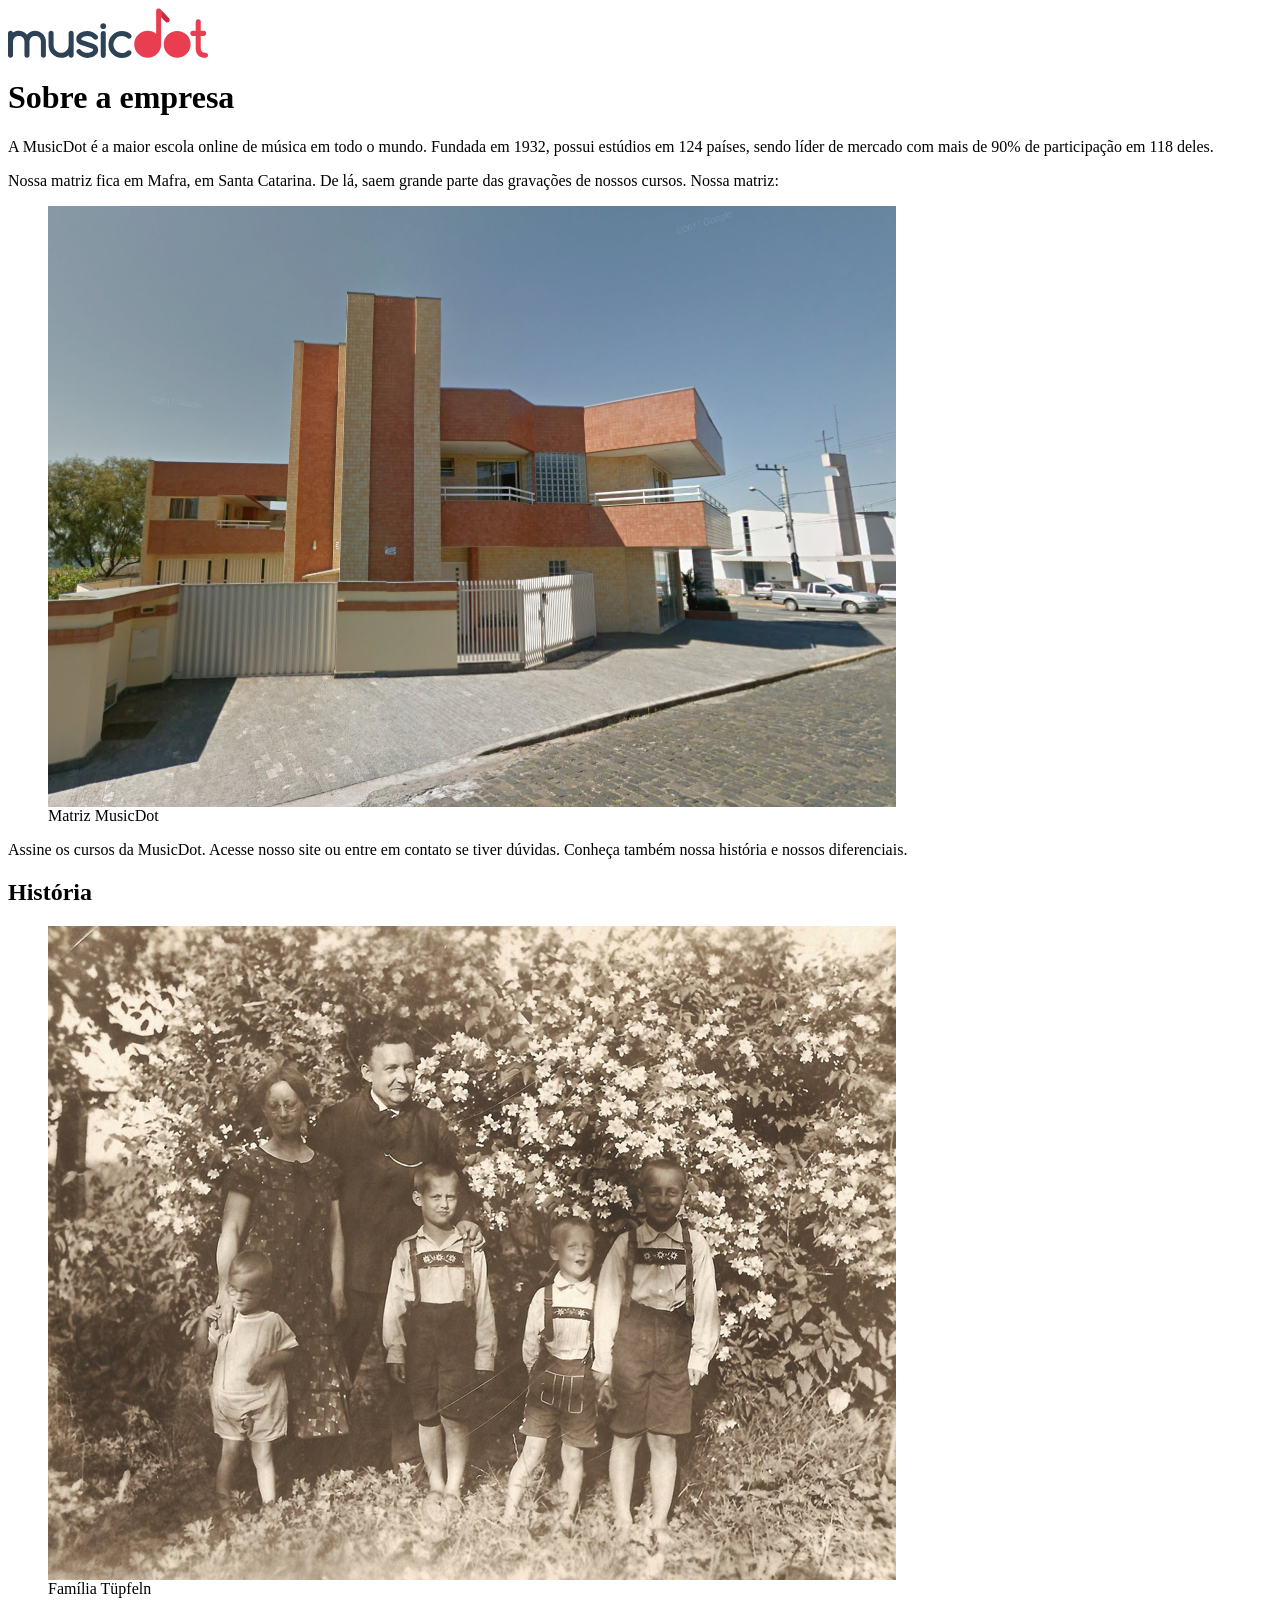
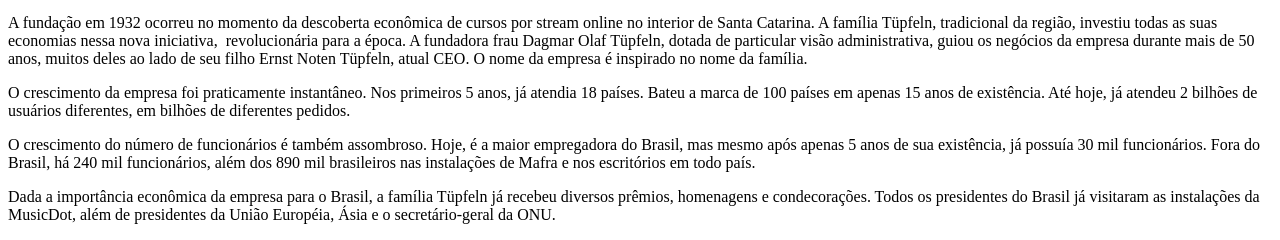
==== sobre.html @ 1f06312d "Alteração trabalho 01" ====
<head>
        <title> MusicDot | Sobre a empresa </title>
    </head>
    <body>
    <img src="img/logo.svg" alt="Logo MusicDot">
    <h1>Sobre a empresa</h1>
    <p>A MusicDot é a maior escola online de música em todo o mundo. Fundada em 1932, possui estúdios em 124 países,
        sendo líder de mercado com mais de 90% de participação em 118 deles.</p>
    <p>Nossa matriz fica em Mafra, em Santa Catarina. De lá, saem grande parte das gravações de nossos cursos. Nossa
        matriz:</p>
    <figure>
        <img src="img/matriz-musicdot.png" alt="">
        <figcaption>Matriz MusicDot</figcaption>
    </figure>

    <p>Assine os cursos da MusicDot. Acesse nosso site ou entre em contato se tiver dúvidas. Conheça também nossa
        história e nossos diferenciais. </p>

    <h2>História</h2>

    <figure>
        <img src="img/familia-tupfeln.jpg" alt="">
        <figcaption>Família Tüpfeln</figcaption>
    </figure>

    <p>A fundação em 1932 ocorreu no momento da descoberta econômica de cursos por stream online no interior de Santa
        Catarina. A família Tüpfeln, tradicional da região, investiu todas as suas economias nessa nova iniciativa, 
        revolucionária para a época. A fundadora frau Dagmar Olaf Tüpfeln, dotada de particular visão administrativa,
        guiou os negócios da empresa durante mais de 50 anos, muitos deles ao lado de seu filho Ernst Noten Tüpfeln,
        atual CEO. O nome da empresa é inspirado no nome da família.</p>
    <p>O crescimento da empresa foi praticamente instantâneo. Nos primeiros 5 anos, já atendia 18 países. Bateu a marca
        de 100 países em apenas 15 anos de existência. Até hoje, já atendeu 2 bilhões de usuários diferentes, em bilhões
        de diferentes pedidos.</p>
    <p>O crescimento do número de funcionários é também assombroso. Hoje, é a maior empregadora do Brasil, mas mesmo
        após apenas 5 anos de sua existência, já possuía 30 mil funcionários. Fora do Brasil, há 240 mil funcionários,
        além dos 890 mil brasileiros nas instalações de Mafra e nos escritórios em todo país.</p>
    <p>Dada a importância econômica da empresa para o Brasil, a família Tüpfeln já recebeu diversos prêmios, homenagens
        e condecorações. Todos os presidentes do Brasil já visitaram as instalações da MusicDot, além de presidentes da
        União Européia, Ásia e o secretário-geral da ONU.</p>

</body>

</html>
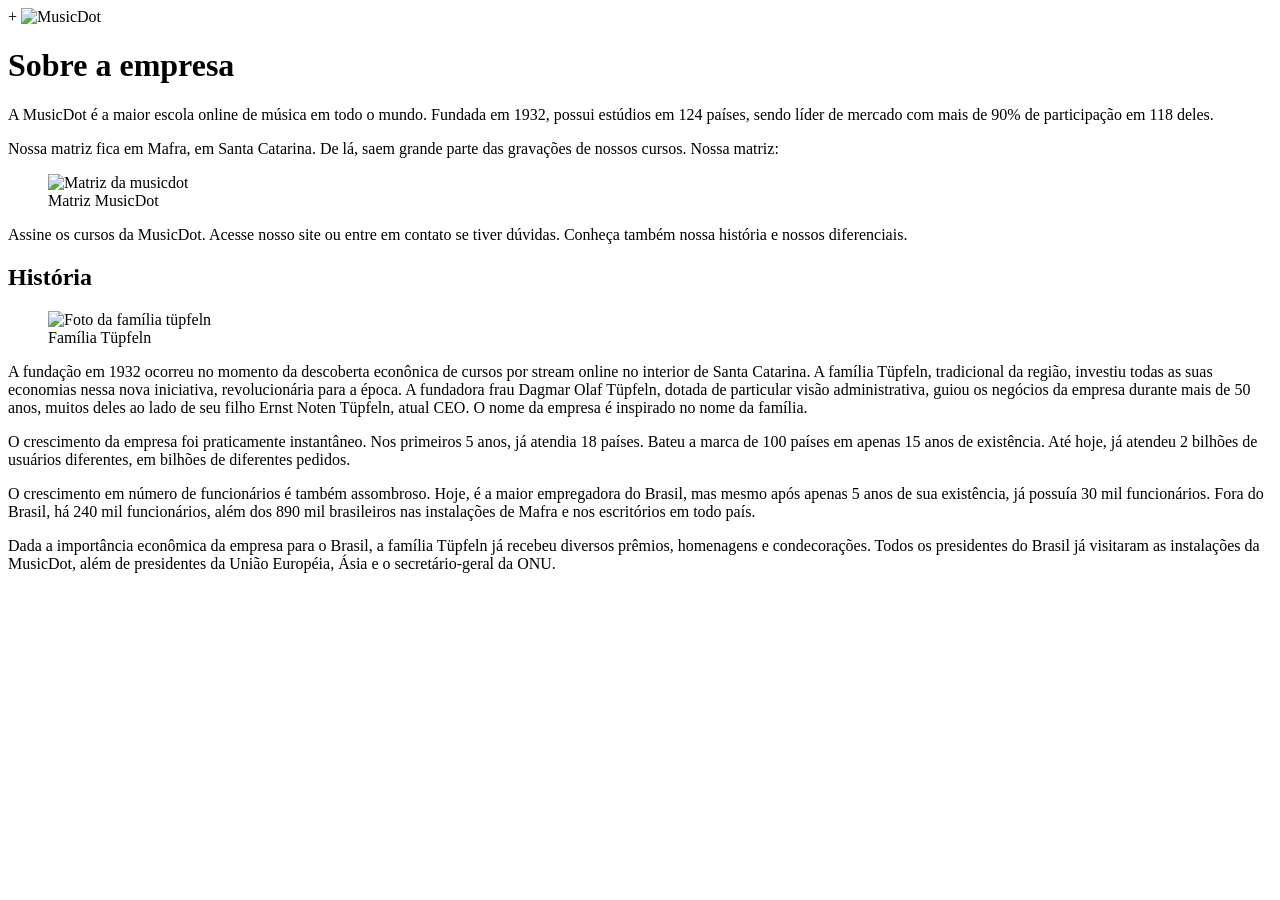
==== commit 9bf5de5d: "Revert "Alteração trabalho 01" This reverts commit 1f06312da1e6e76685d0d339b826568b63ea4f32." ====
--- a/sobre.html
+++ b/sobre.html
@@ -1,43 +1,74 @@
-     <head>
-        <title> MusicDot | Sobre a empresa </title>
-    </head>
-    <body>
-    <img src="img/logo.svg" alt="Logo MusicDot">
-    <h1>Sobre a empresa</h1>
-    <p>A MusicDot é a maior escola online de música em todo o mundo. Fundada em 1932, possui estúdios em 124 países,
-        sendo líder de mercado com mais de 90% de participação em 118 deles.</p>
-    <p>Nossa matriz fica em Mafra, em Santa Catarina. De lá, saem grande parte das gravações de nossos cursos. Nossa
-        matriz:</p>
-    <figure>
-        <img src="img/matriz-musicdot.png" alt="">
-        <figcaption>Matriz MusicDot</figcaption>
-    </figure>
-
-    <p>Assine os cursos da MusicDot. Acesse nosso site ou entre em contato se tiver dúvidas. Conheça também nossa
-        história e nossos diferenciais. </p>
-
-    <h2>História</h2>
-
-    <figure>
-        <img src="img/familia-tupfeln.jpg" alt="">
-        <figcaption>Família Tüpfeln</figcaption>
-    </figure>
-
-    <p>A fundação em 1932 ocorreu no momento da descoberta econômica de cursos por stream online no interior de Santa
-        Catarina. A família Tüpfeln, tradicional da região, investiu todas as suas economias nessa nova iniciativa, 
-        revolucionária para a época. A fundadora frau Dagmar Olaf Tüpfeln, dotada de particular visão administrativa,
-        guiou os negócios da empresa durante mais de 50 anos, muitos deles ao lado de seu filho Ernst Noten Tüpfeln,
-        atual CEO. O nome da empresa é inspirado no nome da família.</p>
-    <p>O crescimento da empresa foi praticamente instantâneo. Nos primeiros 5 anos, já atendia 18 países. Bateu a marca
-        de 100 países em apenas 15 anos de existência. Até hoje, já atendeu 2 bilhões de usuários diferentes, em bilhões
-        de diferentes pedidos.</p>
-    <p>O crescimento do número de funcionários é também assombroso. Hoje, é a maior empregadora do Brasil, mas mesmo
-        após apenas 5 anos de sua existência, já possuía 30 mil funcionários. Fora do Brasil, há 240 mil funcionários,
-        além dos 890 mil brasileiros nas instalações de Mafra e nos escritórios em todo país.</p>
-    <p>Dada a importância econômica da empresa para o Brasil, a família Tüpfeln já recebeu diversos prêmios, homenagens
-        e condecorações. Todos os presidentes do Brasil já visitaram as instalações da MusicDot, além de presidentes da
-        União Européia, Ásia e o secretário-geral da ONU.</p>
-
-</body>
-
-</html>+     <!doctype html>
+     <html lang="pt-BR">
+       <head>
+         <meta charset="utf-8">
+         <title>
+           MusicDot | Sobre a empresa
+         </title>
+         <link href="img/favicon.ico" rel="icon">
+    +    <link rel="stylesheet" href="css/sobre.css">
+       </head>
+    
+       <body>
+    
+         <img src="img/logo.svg" alt="MusicDot">
+    
+         <h1> Sobre a empresa </h1>
+    
+         <p>
+           A MusicDot é a maior escola online de música em todo o mundo.
+           Fundada em 1932, possui estúdios em 124 países, sendo líder de mercado com mais de 90% de
+           participação em 118 deles.
+         </p>
+    
+         <p>
+           Nossa matriz fica em Mafra, em Santa Catarina. De lá, saem grande parte das gravações de nossos cursos. Nossa matriz:
+         </p>
+    
+         <figure>
+           <img src="img/matriz-musicdot.png" alt="Matriz da musicdot">
+           <figcaption> 
+               Matriz MusicDot 
+           </figcaption>
+         </figure>
+    
+         <p>
+           Assine os cursos da MusicDot. Acesse nosso site ou entre em contato
+           se tiver dúvidas. Conheça também nossa história e nossos diferenciais.
+         </p>
+    
+         <h2> História </h2>
+    
+         <figure>
+           <img src="img/familia-tupfeln.jpg" alt="Foto da família tüpfeln">
+           <figcaption>Família Tüpfeln</figcaption>
+         </figure>
+    
+         <p>
+           A fundação em 1932 ocorreu no momento da descoberta econônica de cursos por stream online no interior de Santa Catarina. A
+           família Tüpfeln, tradicional da região, investiu todas as suas economias nessa nova iniciativa,
+           revolucionária para a época. A fundadora frau Dagmar Olaf Tüpfeln, dotada de particular visão
+           administrativa, guiou os negócios da empresa durante mais de 50 anos, muitos deles ao lado
+           de seu filho Ernst Noten Tüpfeln, atual CEO. O nome da empresa é inspirado no nome da família.
+         </p>
+    
+         <p>
+           O crescimento da empresa foi praticamente instantâneo. Nos primeiros 5 anos, já atendia 18 países.
+           Bateu a marca de 100 países em apenas 15 anos de existência. Até hoje, já atendeu 2 bilhões
+           de usuários diferentes, em bilhões de diferentes pedidos.
+         </p>
+    
+         <p>
+           O crescimento em número de funcionários é também assombroso. Hoje, é a maior empregadora do
+           Brasil, mas mesmo após apenas 5 anos de sua existência, já possuía 30 mil funcionários. Fora do
+           Brasil, há 240 mil funcionários, além dos 890 mil brasileiros nas instalações de Mafra e
+           nos escritórios em todo país.
+         </p>
+    
+         <p>
+           Dada a importância econômica da empresa para o Brasil, a família Tüpfeln já recebeu diversos prêmios,
+           homenagens e condecorações. Todos os presidentes do Brasil já visitaram as instalações da MusicDot, além de presidentes da União Européia, Ásia e o secretário-geral da ONU.
+         </p>
+    
+       </body>
+     </html>
